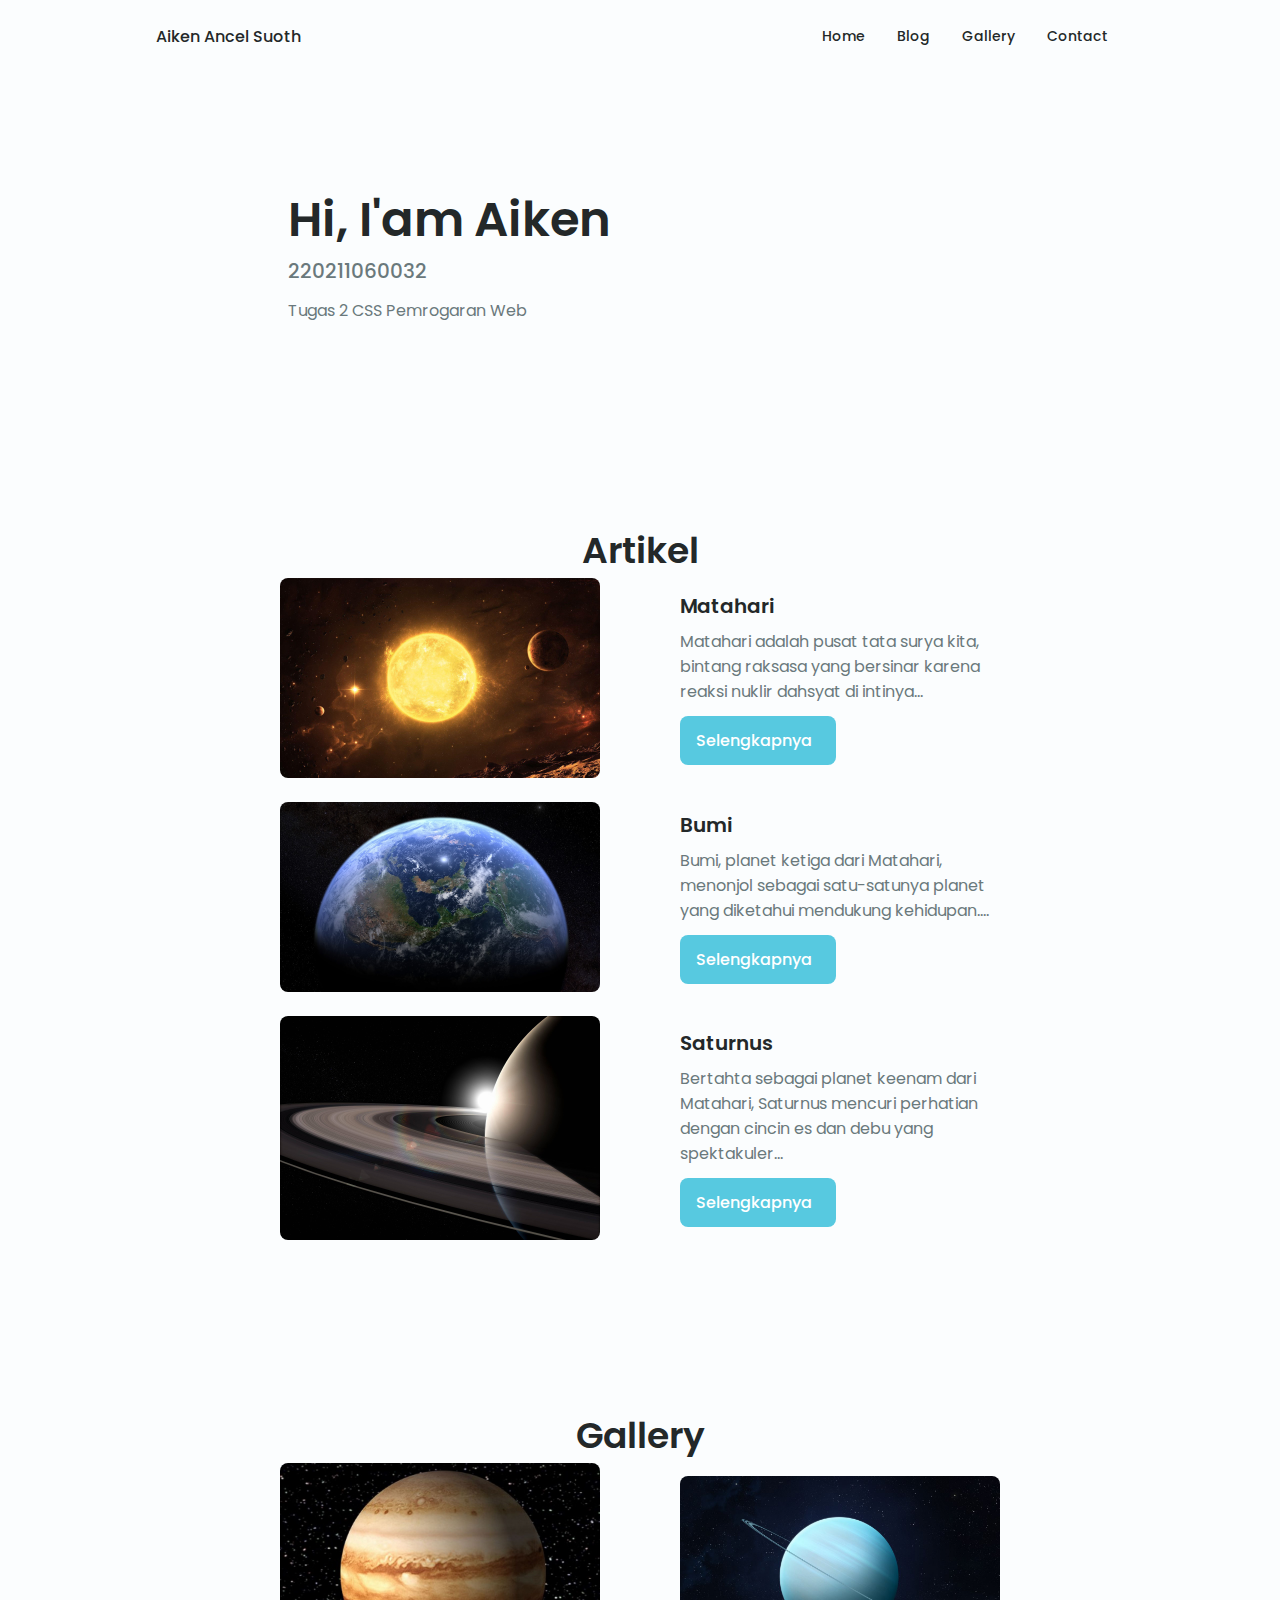
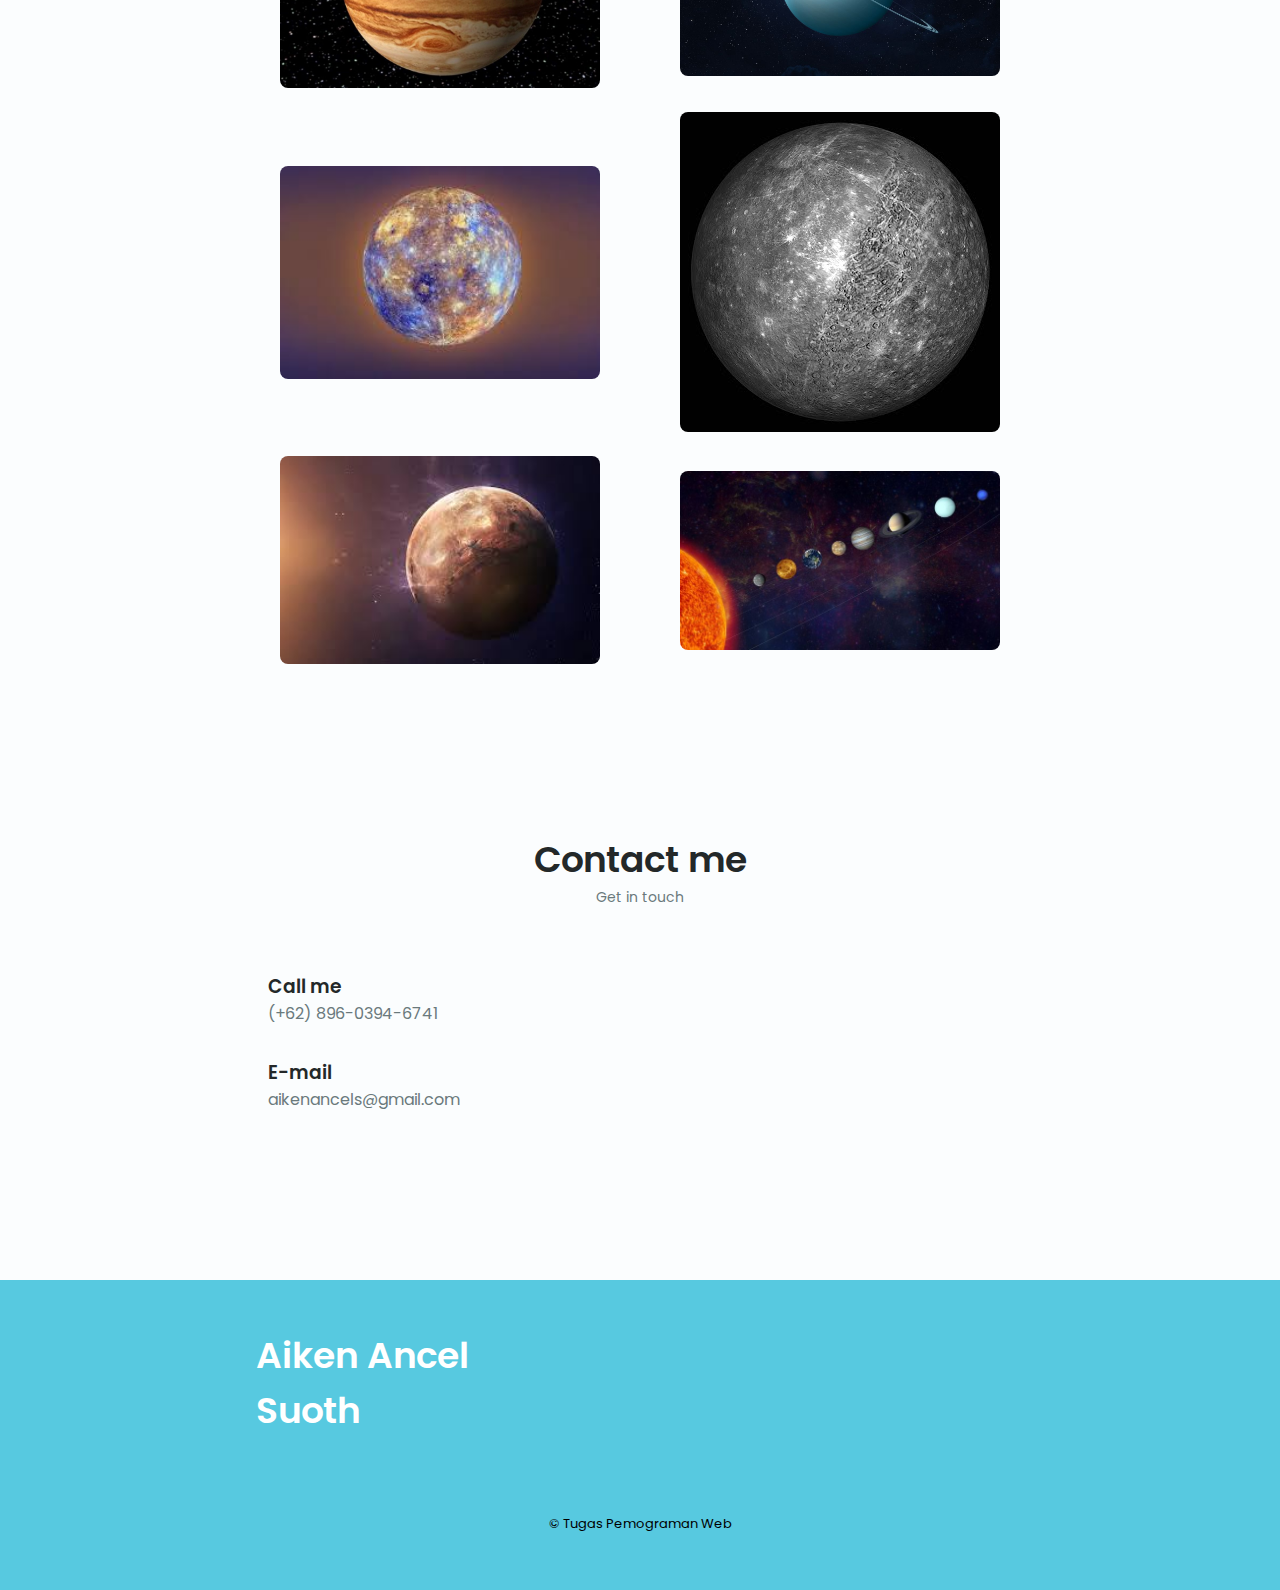
==== index.html @ ef0f6d23 "Add files via upload" ====
<!DOCTYPE html>
    <html lang="en">
    <head>
        <meta charset="UTF-8">
        <meta name="viewport" content="width=device-width, initial-scale=1.0">




        <link rel="stylesheet" href="./packages/css/styles.css">

        <title>Tugas Web</title>
    </head>
    <body>

        <header class="header" id="header">
            <nav class="nav container">
                <a href="#" class="nav__logo">Aiken Ancel Suoth</a>
                <div class="nav__menu" id="nav-menu">
                    <ul class="nav__list grid">
                        <li class="nav__item">
                            <a href="#home" class="nav__link">
                                <i class="uil uil-estate nav__icon"></i>Home
                            </a>
                        </li>
                        <li class="nav__item">
                            <a href="#blog" class="nav__link">
                                <i class="uil uil-scenery nav__icon"></i>Blog                               
                            </a>
                        </li>
                        <li class="nav__item">
                            <a href="#galery" class="nav__link">
                                <i class="uil uil-scenery nav__icon"></i>Gallery
                            </a>
                        </li>
                        <li class="nav__item">
                            <a href="#contact" class="nav__link">
                                <i class="uil uil-message nav__icon"></i>Contact                               
                            </a>
                        </li>
                    </ul>
                    <i class="uil uil-times nav__close" id="nav-close"></i>
                </div>
                <div class="nav__btns">
                    <!-- Theme change button -->

                    <i class="uil uil-moon change-theme" id="theme-button"></i>

                    <div class="nav__toggle" id="nav-toggle">
                        <i class="uil uil-apps"></i>
                    </div>
                </div>
            </nav>
        </header>

        <!--==================== MAIN ====================-->
        <main class="main">
            <!--==================== HOME ====================-->
            <section class="home section" id="home">
                <div class="home__container container grid">
                    <div class="home__content grid">
                        <div class="home__social">
                            <a href="https://www.linkedin.com/in/prashanna-sathiyamoorthy-194704153/" target="_blank" class="home__social-icon">
                                <i class="uil uil-linkedin-alt"></i>
                            </a>
                            <a href="https://twitter.com/prashanna01" target="_blank" class="home__social-icon">
                                <i class="uil uil-twitter-alt"></i>
                            </a>
                            <a href="https://www.github.com" target="_blank" class="home__social-icon">
                                <i class="uil uil-github-alt"></i>
                            </a>
                        </div>


                        <div class="home__data">
                            <h1 class="home__title">Hi, I'am Aiken</h1>
                            <h3 class="home__subtitle">220211060032</h3>
                            <p class="home__description">Tugas 2 CSS Pemrogaran Web</p>
                           
                        </div>
                    </div>

                    </div>
                </div>
            </section>

          
       
        </div>
        </section>
        <section class="portfolio section" id="blog">

            <h2 class="section__title">Artikel</h2>


            <div class="portfolio__container container swiper-container">
                <div class="swiper-wrapper">
    
        
            <div class="portfolio__content grid ">
                <img src="./packages/images/Artikel3.jpg" alt="" class="portfolio__img">

                <div class="portfolio_">
                    <h3 class="portfolio__title">Matahari</h3>
                    <p class="portfolio__description">Matahari adalah pusat tata surya kita, bintang raksasa yang bersinar karena reaksi nuklir dahsyat di intinya...</p>
                    <a href="#" class="button button--flex button--small portfolio__button">
                        Selengkapnya
                        <i class="uil uil-arrow-right button__icon"></i>
                    </a>
                </div>

                <img src="./packages/images/Artikel1.jpg" alt="" class="portfolio__img">
                
                <div class="portfolio_">
                    <h3 class="portfolio__title">Bumi</h3>
                    <p class="portfolio__description">Bumi, planet ketiga dari Matahari, menonjol sebagai satu-satunya planet yang diketahui mendukung kehidupan....</p>
                    <a href="#" class="button button--flex button--small portfolio__button">
                        Selengkapnya
                        <i class="uil uil-arrow-right button__icon"></i>
                    </a>
                </div>

                <img src="./packages/images/Artikel2.jpg" alt="" class="portfolio__img">
                
                <div class="portfolio_">
                    <h3 class="portfolio__title">Saturnus</h3>
                    <p class="portfolio__description">Bertahta sebagai planet keenam dari Matahari, Saturnus mencuri perhatian dengan cincin es dan debu yang spektakuler...</p>
                    <a href="#" class="button button--flex button--small portfolio__button">
                        Selengkapnya
                        <i class="uil uil-arrow-right button__icon"></i>
                    </a>
                </div>
            </div>
                </div>

            
        
        </div>

        </section>

        <section class="portfolio section" id="galery">
        
            <h2 class="section__title">Gallery</h2>
         
        
            <div class="portfolio__container container swiper-container">
                <div class="swiper-wrapper">
        
        
                    <div class="portfolio__content grid ">
                        <img src="./packages/images/Gambar1.jpg" alt="" class="portfolio__img">
                        <img src="./packages/images/Gambar2.jpeg" alt="" class="portfolio__img">
                        <img src="./packages/images/Gambar3.jpg" alt="" class="portfolio__img">
                        <img src="./packages/images/Gambar4.jpg" alt="" class="portfolio__img">
                        <img src="./packages/images/Gambar5.jpg" alt="" class="portfolio__img">
                        <img src="./packages/images/Gambar6jpeg.jpeg" alt="" class="portfolio__img">
                    </div>
                </div>
        
        
        
            </div>
        
        </section>

     

        <!--==================== CONTACT ME ====================-->
        <section class="contact section" id="contact">
            <h2 class="section__title">Contact me</h2>
            <span class="section__subtitle">Get in touch</span>

            <div class="contact__container container grid">
                <div>
                    <div class="contact__information">
                        <i class="uil uil-phone-alt contact__icon"></i>

                        <div>
                            <h3 class="contact__title">Call me</h3>
                            <span class="contatc__subtitle">(+62) 896-0394-6741</span>
                        </div>
                    </div>

                    <div class="contact__information">
                        <i class="uil uil-envelope contact__icon"></i>

                        <div>
                            <h3 class="contact__title">E-mail</h3>
                            <span class="contatc__subtitle">aikenancels@gmail.com</span>
                        </div>
                    </div>

                    <div class="contact__information">
                        <i class="uil uil-map-marker contact__icon"></i>

                    </div>
                </div>

              
            </div>

        </section>
    </main>

    <!--==================== FOOTER ====================-->
    <footer class="footer">

        <div class="footer__bg">
            <div class="footer__container container grid">
                <div>
                    <h1 class="footer__title">Aiken Ancel Suoth</h1>
                </div>

                <ul class="footer__links">
                </ul>

                <div class="footer__socials">
                    <a href=https://www.facebook.com/prashanna.drashan" target="_blank" class="footer__social">
                        <i class="uil uil-facebook"></i>
                    </a>
                    <a href="https://www.instagram.com/prashanna01/" target="_blank" class="footer__social">
                        <i class="uil uil-instagram"></i>
                    </a>
                    <a href="https://twitter.com/prashanna01" target="_blank" class="footer__social">
                        <i class="uil uil-twitter-alt"></i>
                    </a>
                </div>
            </div>
            <p class="footer__copy" style="color: black;">&#169; Tugas Pemograman Web</p>
        </div>
    </footer>

</body>

</html>
---- packages/css/styles.css ----
/* ==================== GOOGLE FONTS ====================*/
@import url("https://fonts.googleapis.com/css2?family=Poppins:wght@400;500;600&display=swap");

/*==================== VARIABLES CSS ====================*/
:root {
  --header-height: 3rem;

  /*========== Colors ==========*/
  /* Change favorite color */
  --hue-color: 190; /*Purple 250 - Green 142 - Blue 230 - Pink 340*/

  /* HSL color mode */
  --first-color: hsl(var(--hue-color), 69%, 61%);
  --first-color-second: hsl(var(--hue-color), 69%, 61%);
  --first-color-alt: hsl(var(--hue-color), 57%, 53%);
  --first-color-lighter: hsl(var(--hue-color), 92%, 85%);
  --title-color: hsl(var(--hue-color), 8%, 15%);
  --text-color: hsl(var(--hue-color), 8%, 45%);
  --text-color-light: hsl(var(--hue-color), 8%, 65%);
  --input-color: hsl(var(--hue-color), 70%, 96%);
  --body-color: hsl(var(--hue-color), 60%, 99%);
  --container-color: #fff;
  --scroll-bar-color: hsl(var(--hue-color), 12%, 90%);
  --scroll-thumb-color: hsl(var(--hue-color), 12%, 80%);

  /*========== Font and typography ==========*/
  --body-font: "Poppins", sans-serif;

  /* .5rem = 8px, 1rem = 16px, 1.5rem = 24px ... */
  --big-font-size: 2rem;
  --h1-font-size: 1.5rem;
  --h2-font-size: 1.25rem;
  --h3-font-size: 1.125rem;
  --normal-font-size: 0.938rem;
  --small-font-size: 0.813rem;
  --smaller-font-size: 0.75rem;

  /*========== Font weight ==========*/
  --font-medium: 500;
  --font-semi-bold: 600;

  /*========== Margenes Bottom ==========*/
  /* .25rem = 4px, .5rem = 8px, .75rem = 12px ... */
  --mb-0-25: 0.25rem;
  --mb-0-5: 0.5rem;
  --mb-0-75: 0.75rem;
  --mb-1: 1rem;
  --mb-1-5: 1.5rem;
  --mb-2: 2rem;
  --mb-2-5: 2.5rem;
  --mb-3: 3rem;

  /*========== z index ==========*/
  --z-tooltip: 10;
  --z-fixed: 100;
  --z-modal: 1000;
}

/* Font size for large devices */
@media screen and (min-width: 968px) {
  :root {
    --big-font-size: 3rem;
    --h1-font-size: 2.25rem;
    --h2-font-size: 1.5rem;
    --h3-font-size: 1.25rem;
    --normal-font-size: 1rem;
    --small-font-size: 0.875rem;
    --smaller-font-size: 0.813rem;
  }
}

/*========== Variables Dark theme ==========*/
body.dark-theme {
  /* HSL color mode */
  --first-color-second: hsl(var(--hue-color), 30%, 8%);
  --title-color: hsl(var(--hue-color), 8%, 95%);
  --text-color: hsl(var(--hue-color), 8%, 45%);
  --text-color-light: hsl(var(--hue-color), 8%, 75%);
  --input-color: hsl(var(--hue-color), 29%, 16%);
  --body-color: hsl(var(--hue-color), 28%, 12%);
  --container-color: hsl(var(--hue-color), 29%, 16%);
  --scroll-bar-color: hsl(var(--hue-color), 12%, 48%);
  --scroll-thumb-color: hsl(var(--hue-color), 12%, 36%);
}

/*========== Button Dark/Light ==========*/
.nav__btns {
  display: flex;
  align-items: center;
}

.change-theme {
  font-size: 1.25rem;
  color: var(--title-color);
  margin-right: var(--mb-1);
  cursor: pointer;
}

.change-theme:hover {
  color: var(--first-color);
}

/*==================== BASE ====================*/

* {
  box-sizing: border-box;
  padding: 0;
  margin: 0;
}

html {
  scroll-behavior: smooth;
}

body {
  margin: 0 0 var(--header-height) 0;
  font-family: var(--body-font);
  font-size: var(--normal-font-size);
  background-color: var(--body-color);
  color: var(--text-color);
}

h1,
h2,
h3,
h4 {
  color: var(--title-color);
  font-weight: var(--font-semi-bold);
}

ul {
  list-style: none;
}

a {
  text-decoration: none;
}

img {
  width: 100%;
  height: auto;
}

/*==================== REUSABLE CSS CLASSES ====================*/
.section {
  padding: 2rem 0 4rem;
  margin-bottom: 40px;
}

.section__title {
  font-size: var(--h1-font-size);
}

.section__subtitle {
  display: block;
  font-size: var(--small-font-size);
  margin-bottom: var(--mb-2);
}

.section__title,
.section__subtitle {
  text-align: center;
}

/*==================== LAYOUT ====================*/

.container {
  max-width: 768px;
  margin-left: var(--mb-1-5);
  margin-right: var(--mb-1-5);
}

.grid {
  display: grid;
  gap: 1.5rem;
}

.header {
  width: 100%;
  position: fixed;
  bottom: 0;
  left: 0;
  z-index: var(--z-fixed);
  background-color: var(--body-color);
}

/*==================== NAV ====================*/
.nav {
  max-width: 968px;
  height: var(--header-height);
  display: flex;
  justify-content: space-between;
  align-items: center;
}

.nav__logo,
.nav__toggle {
  color: var(--title-color);
  font-weight: var(--font-medium);
}

.nav__logo:hover {
  color: var(--first-color);
}

.nav__toggle {
  font-size: 1.1rem;
  cursor: pointer;
}

.nav__toggle:hover {
  color: var(--first-color);
}

@media screen and (max-width: 767px) {
  .nav__menu {
    position: fixed;
    bottom: -100%;
    left: 0;
    width: 100%;
    background-color: var(--body-color);
    padding: 2rem 1.5rem 4rem;
    box-shadow: 0 -1px 4px rgba(0, 0, 0, 0.15);
    border-radius: 1.5rem 1.5rem 0 0;
    transition: 0.3s;
  }
}

.nav__list {
  grid-template-columns: repeat(3, 1fr);
  gap: 2rem;
}
.nav__link {
  display: flex;
  flex-direction: column;
  align-items: center;
  font-size: var(--small-font-size);
  color: var(--title-color);
  font-weight: var(--font-medium);
}

.nav__link:hover {
  color: var(--first-color);
}

.nav__icon {
  font-size: 1.2rem;
}

.nav__close {
  position: absolute;
  right: 1.3rem;
  bottom: 0.5rem;
  font-size: 1.5rem;
  cursor: pointer;
  color: var(--first-color);
}

.nav__close:hover {
  color: var(--first-color-alt);
}

/* show menu */
.show-menu {
  bottom: 0;
}

/* Active link */
.active-link {
  color: var(--first-color);
}

/* Change background header */
.scroll-header {
  box-shadow: 0 -1px 4px rgba(0, 0, 0, 0.15);
}

/*==================== HOME ====================*/

.home__container {
  gap: 1rem;
}

.home__content {
  grid-template-columns: 0.5fr 3fr;
  padding-top: 3.5rem;
  align-items: center;
}

.home__social {
  display: grid;
  grid-template-columns: max-content;
  row-gap: 1rem;
}

.home__social-icon {
  font-size: 1.25rem;
  color: var(--first-color);
}

.home__social-icon:hover {
  color: var(--first-color-alt);
}

.home__blob {
  width: 200px;
  fill: var(--first-color);
}

.home__blob-img {
  width: 220px;
}

.home__data {
  grid-column: 1/3;
}

.home__title {
  font-size: var(--big-font-size);
}

.home__subtitle {
  font-size: var(--h3-font-size);
  color: var(--text-color);
  font-weight: var(--font-medium);
  margin-bottom: var(--mb-0-75);
}

.home__description {
  margin-bottom: var(--mb-2);
}

.home__scroll {
  display: none;
}

.home__scroll-button {
  color: var(--first-color);
  transition: 0.3s;
}

.home__scroll-button:hover {
  transform: translateY(0.25rem);
}

.home__scroll-mouse {
  font-size: 2rem;
}

.home__scroll-name {
  font-size: var(--small-font-size);
  color: var(--title-color);
  font-weight: var(--font-medium);
  margin-right: var(--mb-0-25);
}

.home__scroll-arrow {
  font-size: 1.25rem;
}
/*==================== BUTTONS ====================*/

.button {
  display: inline-block;
  background-color: var(--first-color);
  color: #ffff;
  padding: 1rem;
  border-radius: 0.5rem;
  font-weight: var(--font-medium);
}

.button:hover {
  background-color: var(--first-color-alt);
}

.button__icon {
  font-size: 1.2rem;
  margin-left: var(--mb-0-5);
  transition: 0.3s;
}

.button--white {
  background-color: #fff;
  color: var(--first-color);
}

.button--white:hover {
  background-color: #fff;
}

.button--flex {
  display: inline-flex;
  align-items: center;
  transition: 0.3s;
}

.button--small {
  padding: 0.75rem 1rem;
}

.button--link {
  padding: 0;
  background-color: transparent;
  color: var(--first-color);
}

.button--link:hover {
  background-color: transparent;
  color: var(--first-color-alt);
}

/*==================== ABOUT ====================*/
.about__img {
  width: 200px;
  border-radius: 0.5rem;
  justify-self: center;
  align-items: center;
}

.about__description {
  text-align: center;
  margin-bottom: var(--mb-2-5);
}

.about__info {
  display: flex;
  justify-content: space-evenly;
  margin-bottom: var(--mb-2-5);
}

.about__info-title {
  font-size: var(--h2-font-size);
  font-weight: var(--font-semi-bold);
  color: var(--title-color);
}

.about__info-name {
  font-size: var(--smaller-font-size);
}

.about__info-title,
.about__info-name {
  display: block;
  text-align: center;
}

.about__buttons {
  display: flex;
  justify-content: center;
}

/*==================== SKILLS ====================*/

.skills__container {
  row-gap: 0;
}

.skills__header {
  display: flex;
  align-items: center;
  margin-bottom: var(--mb-2-5);
  cursor: pointer;
}

.skills__icon,
.skills__arrow {
  font-size: 2rem;
  color: var(--first-color);
}

.skills__icon {
  margin-right: var(--mb-0-75);
}

.skills__title {
  font-size: var(--h3-font-size);
}

.skills__subtitle {
  font-size: var(--small-font-size);
  color: var(--text-color-light);
}

.skills__arrow {
  margin-left: auto;
  transition: 0.4s;
}

.skills__list {
  row-gap: 1.5rem;
  padding-left: 2.7rem;
}

.skills__titles {
  display: flex;
  justify-content: space-between;
  margin-bottom: var(--mb-0-5);
}

.skills__name {
  font-size: var(--normal-font-size);
  font-weight: var(--font-medium);
}

.skills__bar,
.skills__percentage {
  height: 5px;
  border-radius: 0.25rem;
}

.skills__bar {
  background-color: var(--first-color-lighter);
}

.skills__percentage {
  display: block;
  background-color: var(--first-color);
}

.skills__html {
  width: 90%;
}

.skills__css {
  width: 80%;
}

.skills__js {
  width: 60%;
}

.skills__wordpress {
  width: 70%;
}

.skills__python {
  width: 60%;
}

.skills__tab {
  width: 70%;
}

.skills__sql {
  width: 50%;
}

.skills__google {
  width: 70%;
}

.skills__bank {
  width: 80%;
}

.skills__google {
  width: 70%;
}

.skills__counter {
  width: 80%;
}

.skills__office {
  width: 90%;
}

.skills__close .skills__list {
  height: 0;
  overflow: hidden;
}

.skills__open .skills__list {
  height: max-content;
  margin-bottom: var(--mb-2-5);
}

.skills__open .skills__arrow {
  transform: rotate(-180deg);
}

/*==================== QUALIFICATION ====================*/
.qualification__tabs {
  display: flex;
  justify-content: space-evenly;
  margin-bottom: var(--mb-2);
}

.qualification__button {
  font-size: var(--h3-font-size);
  font-weight: var(--font-medium);
  cursor: pointer;
}

.qualification__button:hover {
  color: var(--first-color);
}

.qualification__icon {
  font-size: 1.8rem;
  margin-right: var(--mb-0-25);
}

.qualification__data {
  display: grid;
  grid-template-columns: 1fr max-content 1fr;
  column-gap: 1.5rem;
}

.qualification__title {
  font-size: var(--normal-font-size);
  font-weight: var(--font-medium);
}

.qualification__subtitle {
  display: inline-block;
  font-size: var(--small-font-size);
  margin-bottom: var(--mb-1);
}

.qualification__calendar {
  font-size: var(--smaller-font-size);
  color: var(--text-color-light);
  /* margin-bottom: var(--mb-1) */
}

.qualification__rounder {
  display: inline-block;
  width: 13px;
  height: 13px;
  background-color: var(--first-color);
  border-radius: 50%;
}

.qualification__line {
  display: block;
  width: 1px;
  height: 100%;
  background-color: var(--first-color);
  transform: translate(6px, -7px);
}

.qualification__content[data-content] {
  display: none;
}

.qualification__active[data-content] {
  display: block;
}

.qualification__button.qualification__active {
  color: var(--first-color);
}

/*==================== SERVICES ====================*/
.services__container {
  gap: 1.5rem;
  grid-template-columns: repeat(2, 1fr);
}

.services__content {
  position: relative;
  background-color: var(--container-color);
  padding: 3.5rem 0.5rem 1.25rem 1.5rem;
  border-radius: 0.25rem;
  box-shadow: 0 2px 4px rgba(0, 0, 0, 0.15);
  transition: 0.3s;
}

.services__content:hover {
  box-shadow: 0 4px 8px rgba(0, 0, 0, 0.3);
}

.services__icon {
  display: block;
  font-size: 1.5rem;
  color: var(--first-color);
  margin-bottom: var(--mb-1);
}

.services__title {
  font-size: var(--h3-font-size);
  margin-bottom: var(--mb-1);
  font-weight: var(--font-medium);
}

.services__button {
  cursor: pointer;
  font-size: var(--small-font-size);
}

.services__button:hover .button__icon {
  transform: translateX(0.25rem);
}

.services__modal {
  position: fixed;
  top: 0;
  left: 0;
  right: 0;
  bottom: 0;
  background-color: rgba(0, 0, 0, 0.5);
  display: flex;
  align-items: center;
  justify-content: center;
  padding: 0 1rem;
  z-index: var(--z-modal);
  opacity: 0;
  visibility: hidden;
  transition: 0.3s;
}

.services__modal-content {
  position: relative;
  background-color: var(--container-color);
  padding: 1.5rem;
  border-radius: 0.5rem;
}

.services__modal-services {
  row-gap: 1rem;
}

.services__modal-service {
  display: flex;
}

.services__modal-title {
  font-size: var(--h3-font-size);
  font-weight: var(--font-medium);
  margin-bottom: var(--mb-1-5);
}

.services__modal-close {
  position: absolute;
  top: 1rem;
  right: 1rem;
  font-size: 1.5rem;
  color: var(--first-color);
  cursor: pointer;
}

.services__modal-icon {
  color: var(--first-color);
  margin-right: var(--mb-0-25);
}

/* Active Modal */
.active-modal {
  opacity: 1;
  visibility: visible;
}

/*==================== PORTFOLIO ====================*/
.portfolio__container {
  overflow: initial;
}

.portfolio__content {
  padding: 0 1.5rem;
}

.portfolio__img {
  width: 265px;
  border-radius: 0.5rem;
  justify-self: center;
}

.portfolio__title {
  font-size: var(--h3-font-size);
  margin-bottom: var(--mb-0-5);
}

.portfolio__description {
  margin-bottom: var(--mb-0-75);
}

.portfolio__button:hover .button__icon {
  transform: translateX(0.25rem);
}

.swiper-button-prev::after,
.swiper-button-next::after {
  content: "";
}

.swiper-portfolio-icon {
  font-size: 2rem;
  color: var(--first-color);
}

.swiper-button-prev {
  left: -0.5rem;
}

.swiper-button-next {
  right: -0.5rem;
}

.swiper-container-horizontal > .swiper-pagination-bullets {
  bottom: -2.5rem;
}

.swiper-pagination-bullet-active {
  background-color: var(--first-color);
}

.swiper-button-prev,
.swiper-button-next,
.swiper-pagination-bullet {
  outline: none;
}
/*==================== PROJECT IN MIND ====================*/
.project {
  text-align: center;
}

.project__bg {
  background-color: var(--first-color-second);
  padding-top: 3rem;
}

.project__title {
  font-size: var(--h2-font-size);
  margin-bottom: var(--mb-0-75);
}

.project__description {
  margin-bottom: var(--mb-1-5);
}

.project__title,
.project__description {
  color: #fff;
}

.project__img {
  width: 232px;
  justify-self: center;
}

/*==================== TESTIMONIAL ====================*/
.testimonial__data,
.testimonial__header {
  display: flex;
}

.testimonial__data {
  justify-content: space-between;
  margin-bottom: var(--mb-1);
}

.testimonial__img {
  width: 60px;
  height: 60px;
  border-radius: 50%;
  margin-right: var(--mb-0-75);
}

.testimonial__name {
  font-size: var(--h3-font-size);
  font-weight: var(--font-medium);
}

.testimonial__client {
  font-size: var(--small-font-size);
  color: var(--text-color-light);
}

.testimonial__description {
  margin-bottom: var(--mb-2-5);
}

.testimonial__icon-star {
  color: var(--first-color);
}

.swiper-container .swiper-pagination-testimonial {
  bottom: 0;
}

/*==================== CONTACT ME ====================*/
.contact__container {
  row-gap: 3rem;
}

.contact__information {
  display: flex;
  margin-bottom: var(--mb-2);
}

.contact__icon {
  font-size: 1.5rem;
  color: var(--first-color);
  margin-right: var(--mb-0-75);
}

.content__title {
  font-size: var(--h3-font-size);
  font-weight: var(--font-medium);
}

.contact__subtitle {
  font-size: var(--small-font-size);
  color: var(--text-color-light);
}

.contact__content {
  background-color: var(--input-color);
  border-radius: 0.5rem;
  padding: 0.75rem 1rem 0.25rem;
}

.contact__label {
  font-size: var(--smaller-font-size);
  color: var(--title-color);
}

.contact__input {
  width: 100%;
  background-color: var(--input-color);
  color: var(--text-color);
  font-family: var(--body-font);
  font-size: var(--normal-font-size);
  border: none;
  outline: none;
  padding: 0.25rem 0.5rem 0.5rem 0;
}

/*==================== FOOTER ====================*/
.footer {
  padding-top: 2rem;
}

.footer__container {
  row-gap: 3.5rem;
}

.footer__bg {
  background-color: var(--first-color-second);
  padding: 2rem 0 3rem;
}

.footer__title {
  font-size: var(--h1-font-size);
  margin-bottom: var(--mb-0-25);
}

.footer__subtitle {
  font-size: var(--small-font-size);
}

.footer__links {
  display: flex;
  flex-direction: column;
  row-gap: 1.5rem;
}

.footer__link:hover {
  color: var(--first-color-lighter);
}

.footer__social {
  font-size: 1.25rem;
  margin-right: var(--mb-1-5);
}

.footer__social:hover {
  color: var(--first-color-lighter);
}

.footer__copy {
  font-size: var(--smaller-font-size);
  text-align: center;
  color: var(--text-color-light);
  margin-top: var(--mb-3);
}

.footer__title,
.footer__subtitle,
.footer__link,
.footer__social {
  color: #fff;
}

/*========== SCROLL UP ==========*/
.scrollup {
  position: fixed;
  right: 1rem;
  bottom: -20%;
  background-color: var(--first-color);
  opacity: 0.8;
  padding: 0 0.3rem;
  border-radius: 0.4rem;
  z-index: var(--z-tooltip);
  transition: 0.4s;
}

.scrollup:hover {
  background-color: var(--first-color-alt);
}

.scrollup__icon {
  font-size: 1.5rem;
  color: #fff;
}

/* Show scroll */
.show-scroll {
  bottom: 5rem;
}

/*========== SCROLL BAR ==========*/
::-webkit-scrollbar {
  width: 0.6rem;
  background-color: var(--scroll-bar-color);
  border-radius: 0.5rem;
}

::-webkit-scrollbar-thumb {
  background-color: var(--scroll-thumb-color);
  border-radius: 0.5rem;
}

::-webkit-scrollbar-thumb:hover {
  background-color: var(--text-color-light);
}

/*==================== MEDIA QUERIES ====================*/
/* For small devices */
@media screen and (max-width: 380px) {
  .container {
    margin-left: var(--mb-1);
    margin-right: var(--mb-1);
  }

  .nav__menu {
    padding: 2rem 0.25rem 4rem;
  }

  .nav__list {
    column-gap: 0;
  }

  .home__content {
    grid-template-columns: 0.35fr 3fr;
  }

  .home__blob {
    width: 250px;
  }

  .home__social-icon {
    width: 30px;
  }

  .home__subtitle {
    font-size: 24px;
  }

  .home__description {
    font-size: 18px;
  }

  .home__button {
    font-size: 20px;
  }

  .skills__title {
    font-size: var(--normal-font-size);
  }
  .qualification__data {
    gap: 0.5rem;
  }

  .services__container {
    grid-template-columns: max-content;
    justify-content: center;
  }

  .services__content {
    padding-right: 3.5rem;
  }
  .services__modal {
    padding: 0 0.5rem;
  }

  .project__img {
    width: 200px;
  }

  .testimonial__header,
  .testimonial__data {
    flex-direction: column;
    align-items: center;
  }

  .testimonial__img {
    margin-right: 0;
    margin-bottom: var(--mb-0-25);
  }

  .testimonial__data,
  .testimonial__description {
    text-align: center;
  }
}

/* For medium devices */
@media screen and (min-width: 568px) {
  .home__content {
    grid-template-columns: max-content 1fr 1fr;
  }

  .home__data {
    grid-column: initial;
  }
  .home__img {
    order: 1;
    justify-self: center;
  }

  .about__container,
  .skills_container,
  .portfolio__content,
  .project__container,
  .contact__container,
  .footer__container {
    grid-template-columns: repeat(2, 1fr);
  }

  .qualification__sections {
    display: grid;
    grid-template-columns: 0.6fr;
    justify-content: center;
  }

  @media screen and (min-width: 768px) {
    .container {
      margin-left: auto;
      margin-right: auto;
    }

    .body {
      margin: 0;
    }
    .section {
      padding: 6rem 0 2rem;
    }
    .section__subtitle {
      margin-bottom: 4rem;
    }
    .header {
      top: 0;
      bottom: initial;
    }

    .header,
    .main,
    .footer__container {
      padding: 0 1rem;
    }

    .nav {
      height: calc(var(--header-height) + 1.5rem);
      column-gap: 1rem;
    }
    .nav__icon,
    .nav__close,
    .nav__toggle {
      display: none;
    }

    .nav__list {
      display: flex;
      column-gap: 2rem;
    }

    .nav__menu {
      margin-left: auto;
    }
    .change-theme {
      margin: 0;
    }

    .home__container {
      row-gap: 5rem;
    }

    .home__content {
      padding-top: 5.5rem;
      column-gap: 2rem;
    }
    .home__blob {
      width: 270px;
    }
    .home__scroll {
      display: block;
    }
    .home__scroll-button {
      margin-left: 3rem;
    }
    .about__container {
      column-gap: 5rem;
    }
    .about__img {
      width: 350px;
    }
    .about__description {
      text-align: initial;
    }
    .about__info {
      justify-content: space-between;
    }
    .about__buttons {
      justify-content: initial;
    }
    .qualification__tabs {
      justify-content: center;
    }
    .qualification__button {
      margin: 0 var(--mb-1);
    }

    .qualification__sections {
      grid-template-columns: 0.5fr;
    }
    .services__container {
      grid-template-columns: repeat(3, 218px);
      justify-content: center;
    }
    .services__icon {
      font-size: 2rem;
    }
    .services__content {
      padding: 6rem 0 2rem 2.5rem;
    }

    .services__modal-content {
      width: 450px;
    }
    .portfolio__img {
      width: 320px;
    }
    .portfolio__content {
      align-items: center;
    }
    .project {
      text-align: initial;
    }
    .project__bg {
      background: none;
    }
    .project__container {
      background-color: var(--first-color-second);
      border-radius: 1rem;
      padding: 3rem 2.5rem 0;
      grid-template-columns: 1fr max-content;
      column-gap: 3rem;
    }
    .project__data {
      padding-top: 0.8rem;
    }
    .footer__container {
      grid-template-columns: repeat(3, 1fr);
    }
    .footer__bg {
      padding: 3rem 0 3.5rem;
    }

    .footer__links {
      flex-direction: row;
      column-gap: 2rem;
    }
    .footer__socials {
      justify-self: flex-end;
    }
    .footer__copy {
      margin-top: 4.5rem;
    }
  }
}

/* For large devices */
@media screen and (min-width: 1024px) {
  body {
    margin: 0;
  }

  .header,
  .main,
  .footer__container {
    padding: 0;
  }
  .home__blob {
    width: 320px;
  }
  .home__social {
    transform: translateX(-6rem);
  }
  .services__container {
    grid-template-columns: repeat(3, 238px);
  }
  .portfolio__content {
    column-gap: 5rem;
  }

  .project__container {
    padding-bottom: 30px;
  }

  .swiper-portfolio-icon {
    font-size: 3.5rem;
  }
  .swiper-button-prev {
    left: -3.5rem;
  }
  .swiper-button-next {
    right: -3.5rem;
  }
  .swiper-container-horizontal > .swiper-pagination-bullets {
    bottom: -4.5rem;
  }

  .contact__form {
    width: 460px;
  }
  .contact__inputs {
    grid-template-columns: repeat(2, 1fr);
  }
}
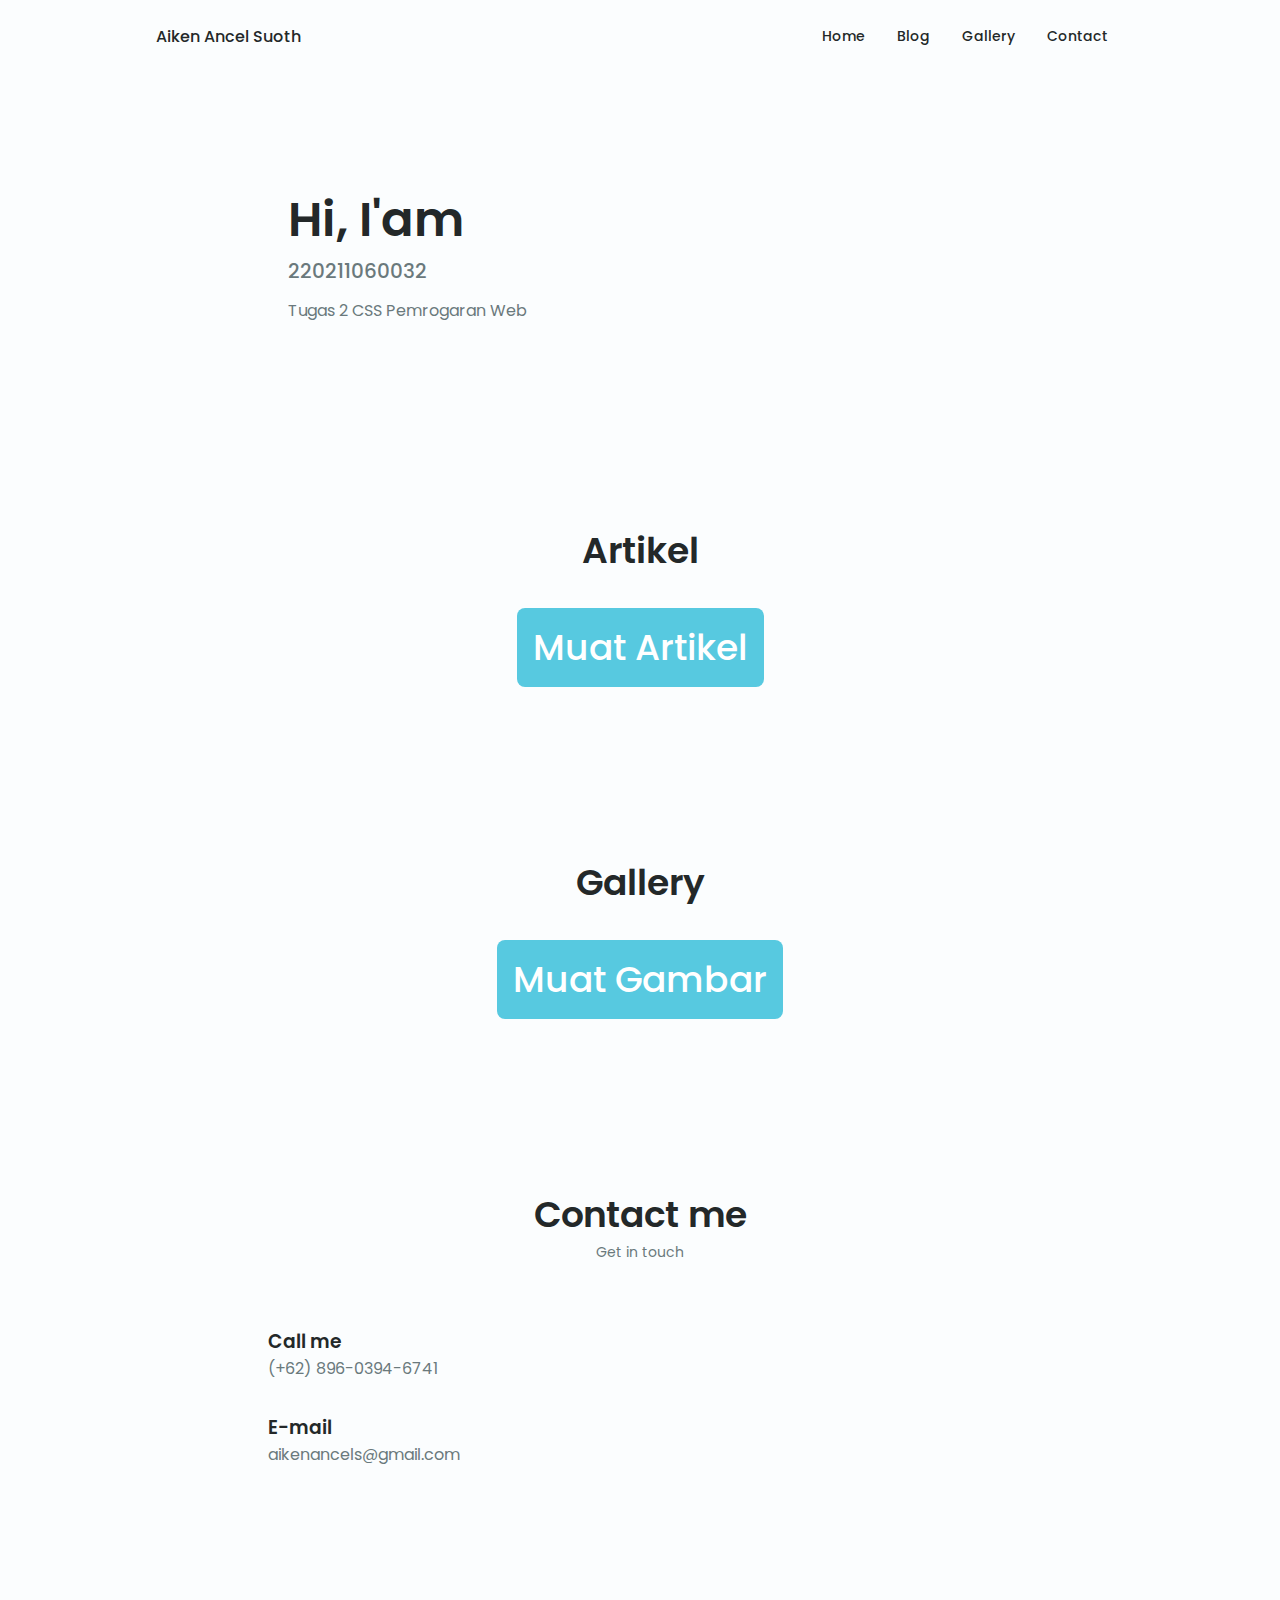
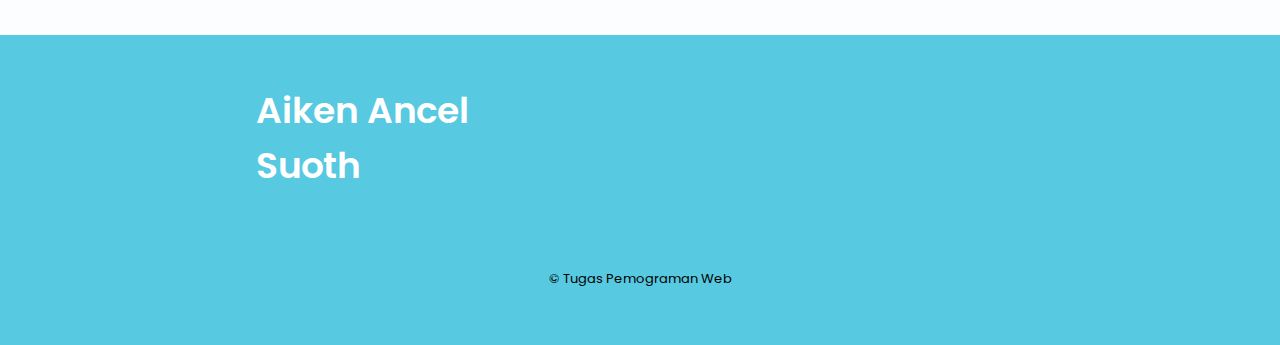
==== commit 8a9e1613: "Add files via upload" ====
--- a/index.html
+++ b/index.html
@@ -73,7 +73,7 @@
 
 
                         <div class="home__data">
-                            <h1 class="home__title">Hi, I'am Aiken</h1>
+                            <h1 class="home__title" id="typewriter"></h1>
                             <h3 class="home__subtitle">220211060032</h3>
                             <p class="home__description">Tugas 2 CSS Pemrogaran Web</p>
                            
@@ -97,43 +97,19 @@
                 <div class="swiper-wrapper">
     
         
-            <div class="portfolio__content grid ">
-                <img src="./packages/images/Artikel3.jpg" alt="" class="portfolio__img">
-
-                <div class="portfolio_">
-                    <h3 class="portfolio__title">Matahari</h3>
-                    <p class="portfolio__description">Matahari adalah pusat tata surya kita, bintang raksasa yang bersinar karena reaksi nuklir dahsyat di intinya...</p>
-                    <a href="#" class="button button--flex button--small portfolio__button">
-                        Selengkapnya
-                        <i class="uil uil-arrow-right button__icon"></i>
-                    </a>
-                </div>
-
-                <img src="./packages/images/Artikel1.jpg" alt="" class="portfolio__img">
+            <div class="portfolio__content grid " id="blogContainer">
                 
-                <div class="portfolio_">
-                    <h3 class="portfolio__title">Bumi</h3>
-                    <p class="portfolio__description">Bumi, planet ketiga dari Matahari, menonjol sebagai satu-satunya planet yang diketahui mendukung kehidupan....</p>
-                    <a href="#" class="button button--flex button--small portfolio__button">
-                        Selengkapnya
-                        <i class="uil uil-arrow-right button__icon"></i>
-                    </a>
-                </div>
-
-                <img src="./packages/images/Artikel2.jpg" alt="" class="portfolio__img">
-                
-                <div class="portfolio_">
-                    <h3 class="portfolio__title">Saturnus</h3>
-                    <p class="portfolio__description">Bertahta sebagai planet keenam dari Matahari, Saturnus mencuri perhatian dengan cincin es dan debu yang spektakuler...</p>
-                    <a href="#" class="button button--flex button--small portfolio__button">
-                        Selengkapnya
-                        <i class="uil uil-arrow-right button__icon"></i>
-                    </a>
-                </div>
-            </div>
-                </div>
-
+            </div>
             
+           
+                </div>
+
+            <div class=" section__title" style="padding-top: 30px;">
+                <a class="button button--flex button--small portfolio__button" onclick="loadBlog()" id="loadBlogButton" href="#blog">Muat Artikel</a>
+                <a class="button button--flex button--small portfolio__button" onclick="previousBlog()" id="previousBlogButton" style="display:none"
+                    href="#blog">Sebelumnya</a>
+                <a class="button button--flex button--small portfolio__button" onclick="nextBlog()" id="nextBlogButton" style="display:none" href="#blog">Selanjutnya</a>
+            </div>
         
         </div>
 
@@ -148,18 +124,20 @@
                 <div class="swiper-wrapper">
         
         
-                    <div class="portfolio__content grid ">
-                        <img src="./packages/images/Gambar1.jpg" alt="" class="portfolio__img">
-                        <img src="./packages/images/Gambar2.jpeg" alt="" class="portfolio__img">
-                        <img src="./packages/images/Gambar3.jpg" alt="" class="portfolio__img">
-                        <img src="./packages/images/Gambar4.jpg" alt="" class="portfolio__img">
-                        <img src="./packages/images/Gambar5.jpg" alt="" class="portfolio__img">
-                        <img src="./packages/images/Gambar6jpeg.jpeg" alt="" class="portfolio__img">
-                    </div>
-                </div>
-        
-        
-        
+                    <div class="portfolio__content grid " id="galleryContainer">
+                        
+                    </div>
+                </div>
+        
+        
+        <div class="section__title" style="padding-top: 30px;">
+            <a class="button button--flex button--small portfolio__button" onclick="loadGallery()" id="loadGalleryButton"
+                href="#gallery">Muat Gambar</a>
+            <a class="button button--flex button--small portfolio__button" onclick="previousGallery()"
+                id="previousGalleryButton" style="display:none" href="#gallery">Sebelumnya</a>
+            <a class="button button--flex button--small portfolio__button" onclick="nextGallery()" id="nextGalleryButton"
+                style="display:none" href="#gallery">Selanjutnya</a>
+        </div>
             </div>
         
         </section>
@@ -230,6 +208,21 @@
             <p class="footer__copy" style="color: black;">&#169; Tugas Pemograman Web</p>
         </div>
     </footer>
+    <script src="script.js"></script>
+    <script>
+        var text = "Hi, I'am Aiken";
+        var speed = 100; // milliseconds per character
+
+        function typeWriter() {
+            if (text.length > 0) {
+                document.getElementById("typewriter").innerHTML += text.charAt(0);
+                text = text.substring(1);
+                setTimeout(typeWriter, speed);
+            }
+        }
+
+        typeWriter();
+    </script>
 
 </body>
 
--- a/packages/css/styles.css
+++ b/packages/css/styles.css
@@ -1328,3 +1328,11 @@
     grid-template-columns: repeat(2, 1fr);
   }
 }
+.centered {
+  display: flex;
+  justify-content: center;
+  /* Center horizontally */
+  align-items: center;
+  /* Center vertically */
+  height: 100vh;
+}
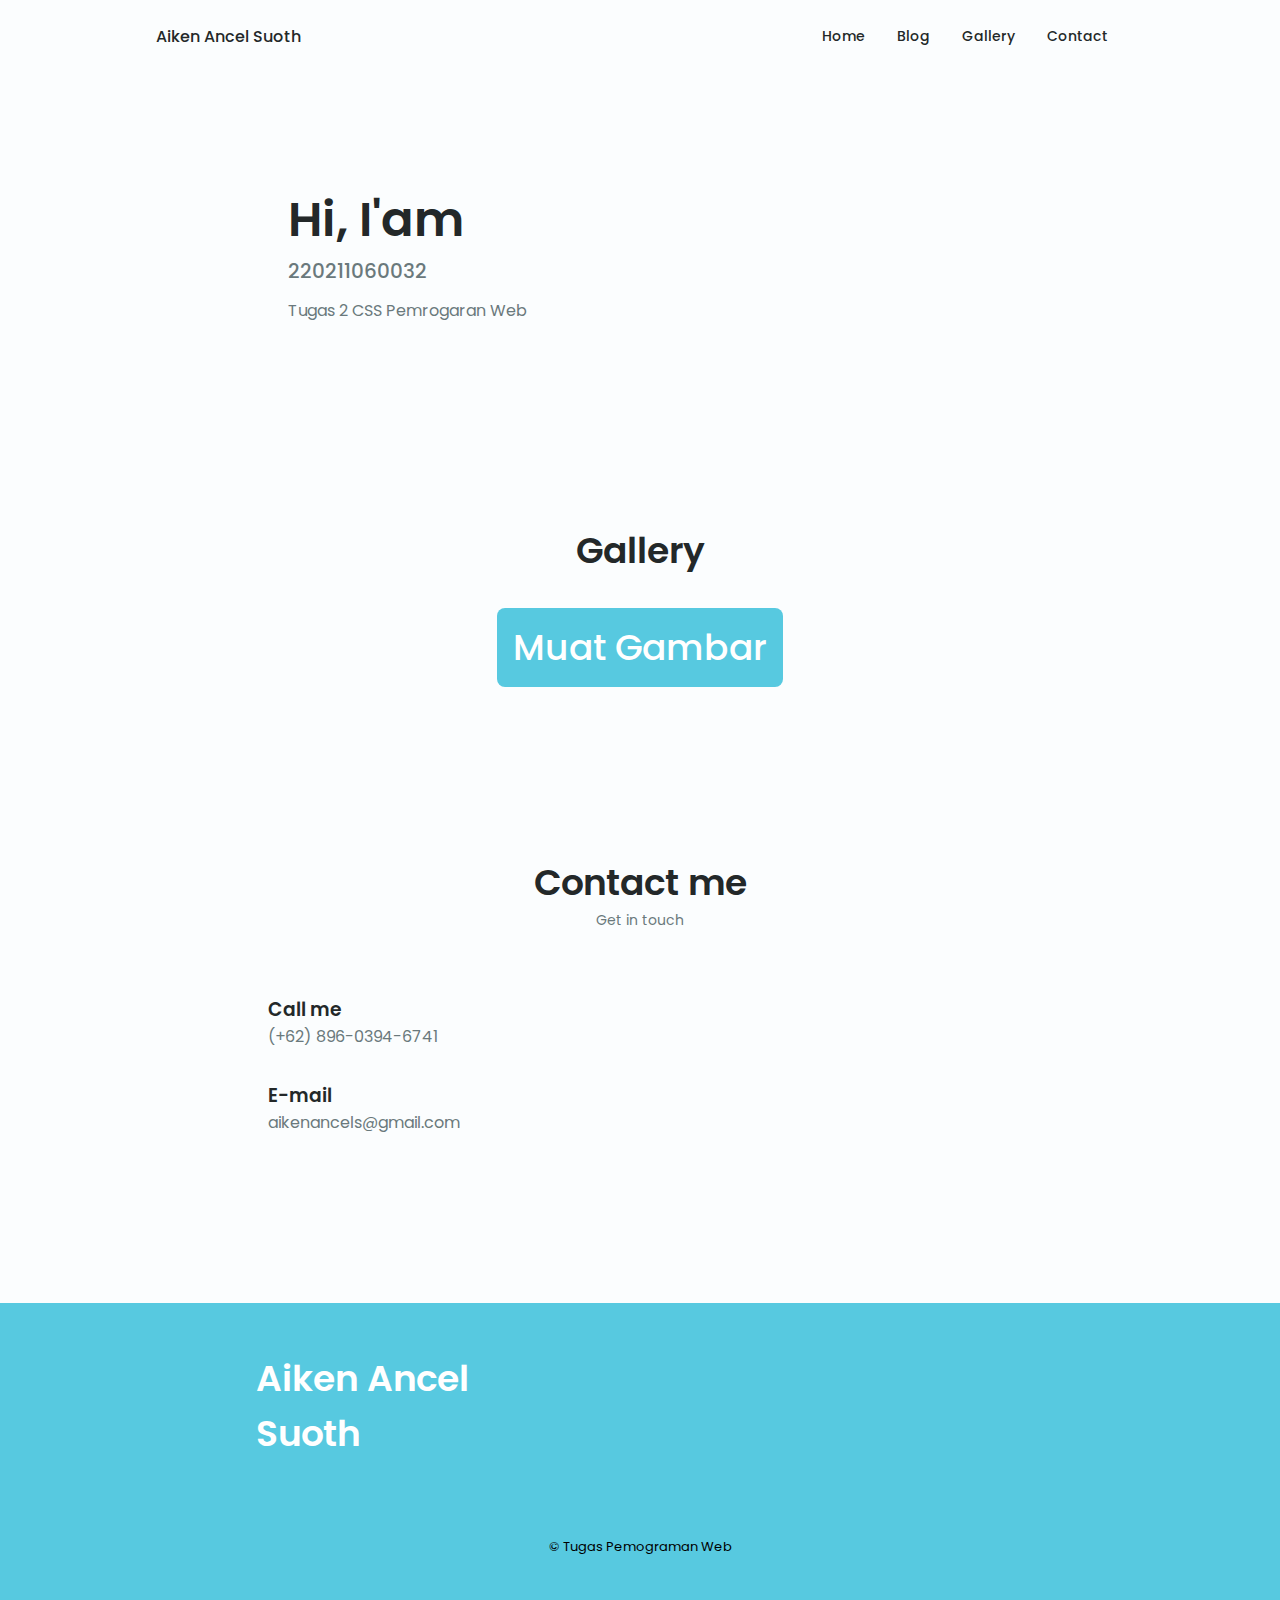
==== commit 5ec66130: "Add files via upload" ====
--- a/index.html
+++ b/index.html
@@ -24,7 +24,7 @@
                             </a>
                         </li>
                         <li class="nav__item">
-                            <a href="#blog" class="nav__link">
+                            <a href="blog.php" class="nav__link">
                                 <i class="uil uil-scenery nav__icon"></i>Blog                               
                             </a>
                         </li>
@@ -88,32 +88,7 @@
        
         </div>
         </section>
-        <section class="portfolio section" id="blog">
-
-            <h2 class="section__title">Artikel</h2>
-
-
-            <div class="portfolio__container container swiper-container">
-                <div class="swiper-wrapper">
-    
-        
-            <div class="portfolio__content grid " id="blogContainer">
-                
-            </div>
-            
-           
-                </div>
-
-            <div class=" section__title" style="padding-top: 30px;">
-                <a class="button button--flex button--small portfolio__button" onclick="loadBlog()" id="loadBlogButton" href="#blog">Muat Artikel</a>
-                <a class="button button--flex button--small portfolio__button" onclick="previousBlog()" id="previousBlogButton" style="display:none"
-                    href="#blog">Sebelumnya</a>
-                <a class="button button--flex button--small portfolio__button" onclick="nextBlog()" id="nextBlogButton" style="display:none" href="#blog">Selanjutnya</a>
-            </div>
-        
-        </div>
-
-        </section>
+
 
         <section class="portfolio section" id="galery">
         
